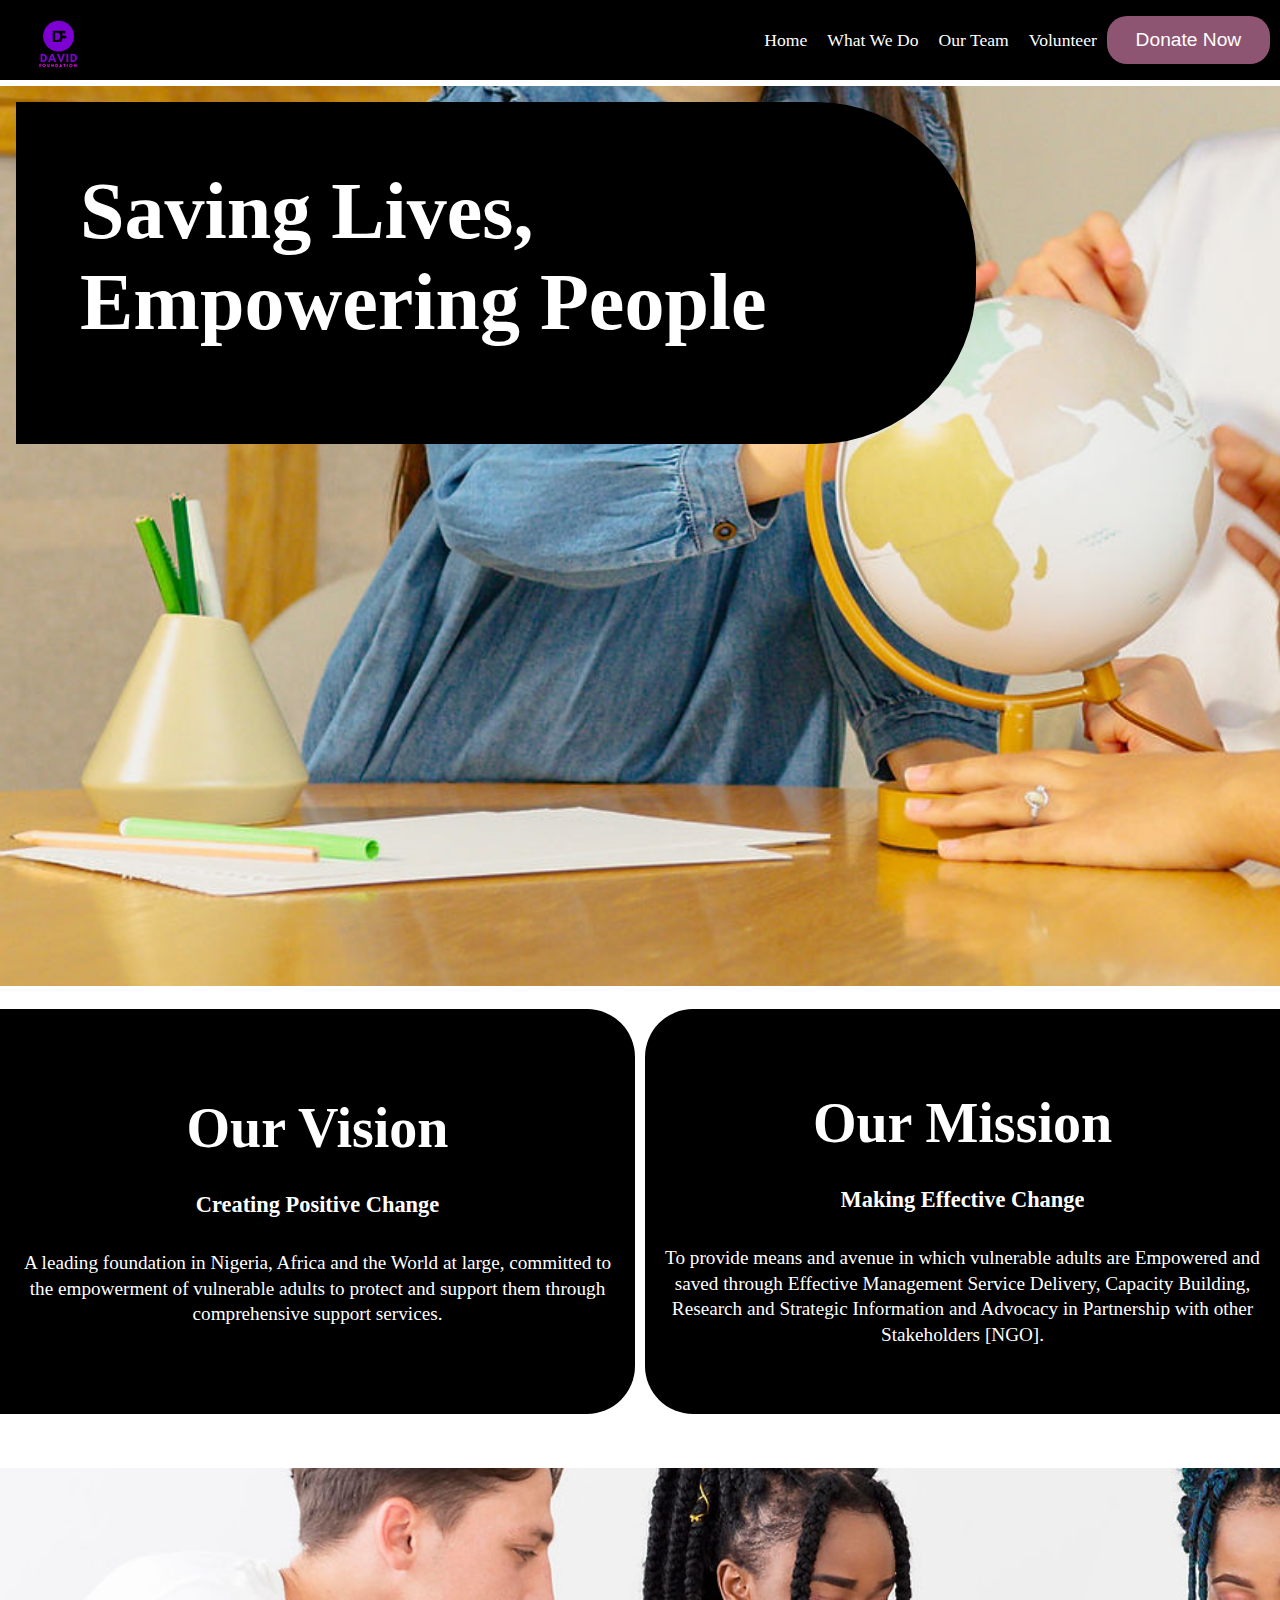
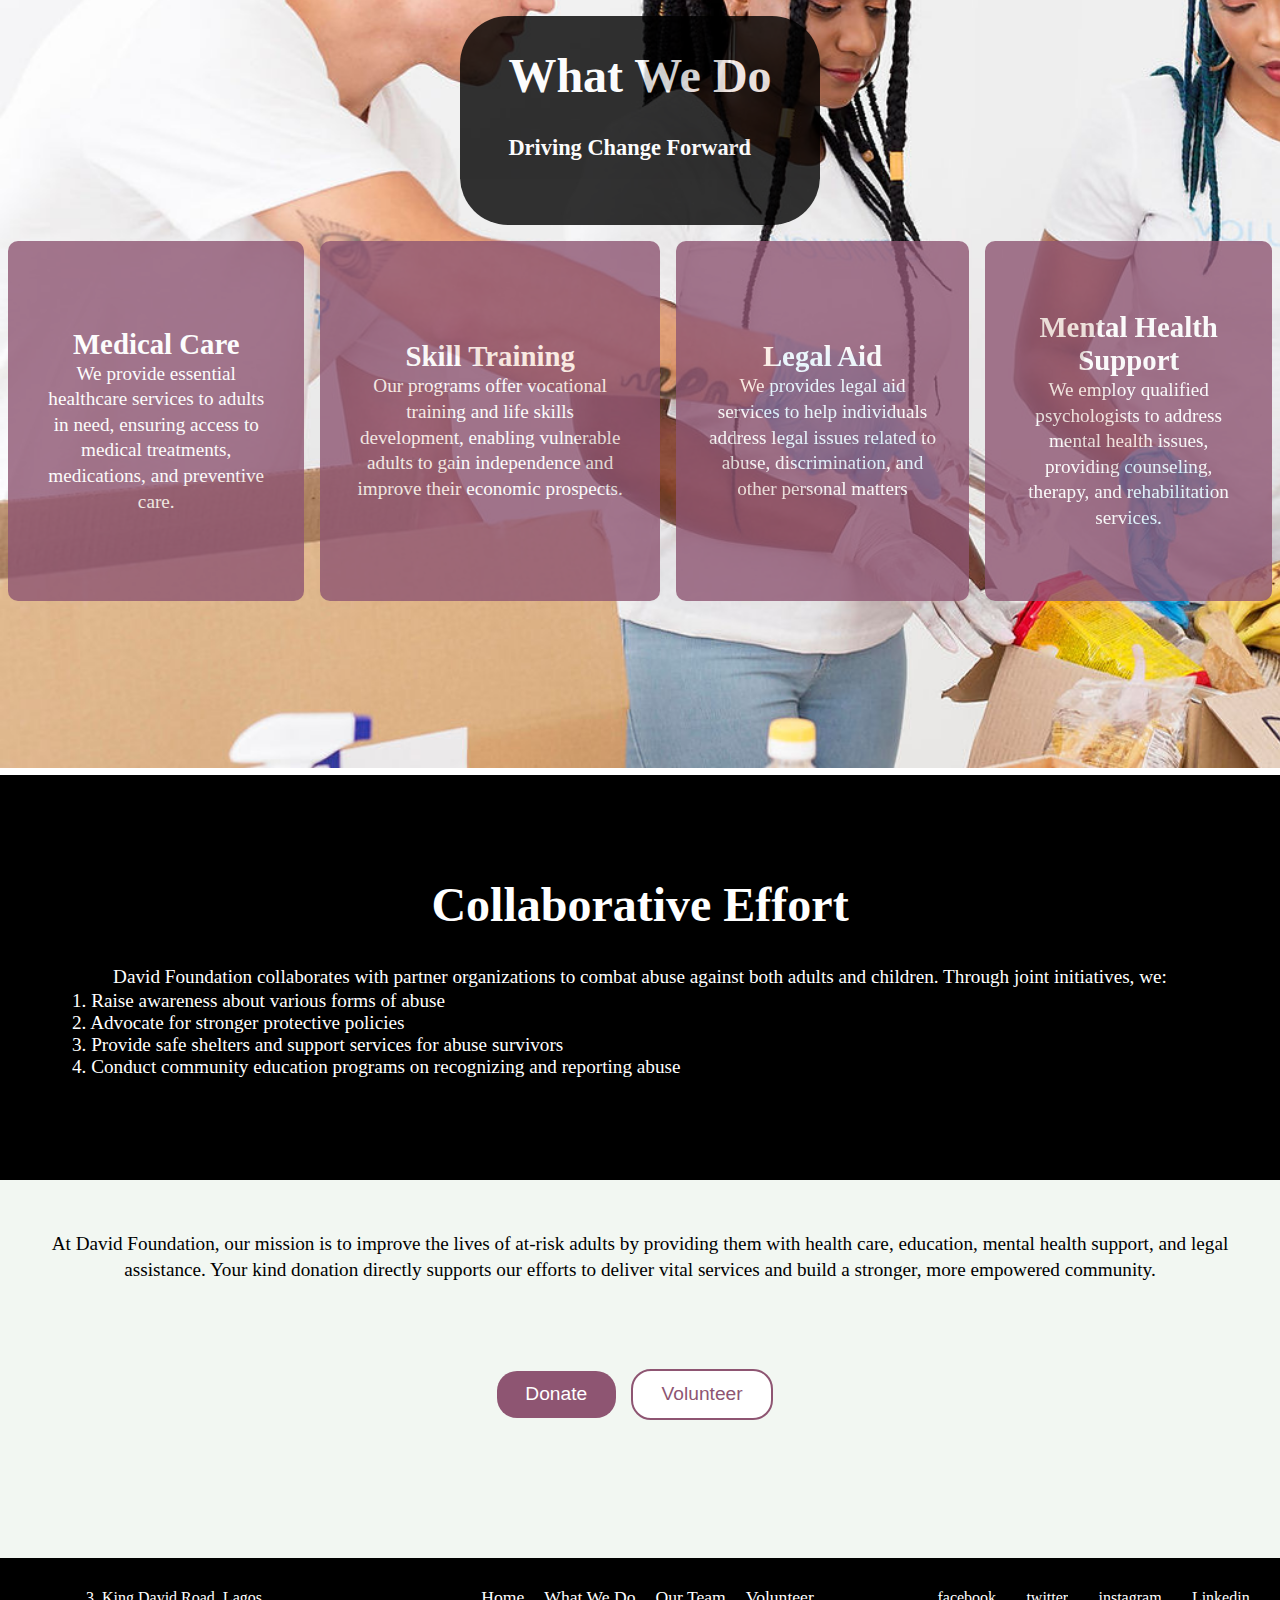
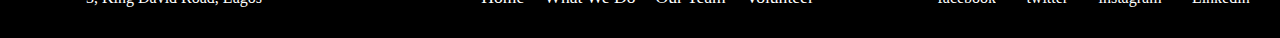
==== index.html @ ee4feb2f "edited files and added a js file" ====
<!DOCTYPE html>
<html lang="en">
<head>
    <meta charset="UTF-8">
    <meta name="viewport" content="width=device-width, initial-scale=1.0">
    <link rel="stylesheet" href="/test.css">
    <title>DF Foundation </title>
</head>
<body>
    <nav>
        <div class="logo">
            <img src="./img/Purple_Abstract_A_Letter_Free_Logo-remov.png" alt="David Foundation">
            <!-- <a href="./index.html"> David Foundation</a> -->
        </div>

        <ul>
            <li><a href="./index.html"> Home</a></li>
            <li><a href="./wwd.html"> What We Do</a></li>
            <li><a href="./our Team.html"> Our Team </a></li>
            <li><a href="./volunteer.html"> Volunteer </a></li>
            <button class="donate" id="donate"><a href="./volunteer.html"> Donate Now</a> </button>
        </ul>
    </nav>

    <div class="first-section">
        <div class="b">
            <h1> Saving Lives, <br> Empowering People</h1>
        </div>
    </div>

    <!-- second  -->
     <div class="second-section">
        <div class="vision">
            <h1> Our Vision </h1>
            <h4> Creating Positive Change  </h4>
            <p>A leading foundation in Nigeria, Africa and the World at large, committed to the empowerment of vulnerable adults to protect and support them through comprehensive support services.
            </p>
        </div>
        <div class="mission">
            <h1> Our Mission </h1>
            <h4> Making Effective Change  </h4>
                <p>To provide means and avenue in which vulnerable adults are Empowered and saved through Effective Management Service Delivery, Capacity Building, Research and Strategic Information and Advocacy in Partnership with other Stakeholders [NGO].
                </p>
        </div>
     </div>

     <!-- third -->
      <div class="third-section">
        <div class="be">
            <h1> What We Do </h1>
            <h4>Driving Change Forward </h4>
        </div>
        <div class="box">

            <div class="health">
                <h2>Medical Care </h2>
                <p>We provide essential healthcare services to adults in need, ensuring access to medical treatments, medications, and preventive care.</p>
            </div>
            <div class="skill">
                <h2>Skill Training </h2>
                <p>​Our programs offer vocational training and life skills development, enabling vulnerable adults to gain independence and improve their economic prospects.</p>
            </div>
            <div class="legal">
            <h2>Legal Aid </h2>
            <p>We provides legal aid services to help individuals address legal issues related to abuse, discrimination, and other personal matters</p>
            </div>
            <div class="mental">
            <h2>Mental Health Support </h2>
            <p>We employ qualified psychologists to address mental health issues, providing counseling, therapy, and rehabilitation services.</p>
            </div>
        </div>
    </div>

      <!-- fourth -->
       <div class="fourth-section">

           <h1> Collaborative Effort </h1>
           <p> David Foundation collaborates with partner organizations to combat abuse against both adults and children. Through joint initiatives, we:</p>
           <ul>
               <li> 1. Raise awareness about various forms of abuse</li>
               <li>2.  Advocate for stronger protective policies</li>
               <li>3.  Provide safe shelters and support services for abuse survivors</li>
               <li>4. Conduct community education programs on recognizing and reporting abuse</li>
            </ul>
        </div>

       <!-- fifth -->
        <div class="fifth-section">
            <p>At David Foundation, our mission is to improve the lives of at-risk adults by providing them with health care, education, mental health support, and legal assistance.
                Your kind donation directly supports our efforts to deliver vital services and build a stronger, more empowered community.
            </p>
            <button class="donate" id="donate"> Donate </button>
            <button class="volunteer" id="volunteer"> Volunteer</button>
        </div>

        <!-- footer -->
         <div class="footer">
            <div class="address">
                <p>3, King David Road, Lagos</p>
            </div>
            <div class="nav">
                <ul>
                    <li><a href="./index.html"> Home</a></li>
                    <li><a href="./wwd.html"> What We Do</a></li>
                    <li><a href="./our Team.html"> Our Team </a></li>
                    <li><a href="./volunteer.html"> Volunteer </a></li>
                </ul>
            </div>
            <div class="smi">
                <p><a href="#">facebook</a></p>
            <p><a href="#">twitter</a></p>
            <p><a href="#">instagram</a></p>
            <p><a href="#">Linkedin</a></p>
            </div>
         </div>
            
    <script src="./index.js"> </script>
</body>
</html>
---- test.css ----
*{
    box-sizing: border-box;
    margin: 0;
    overflow-x: hidden;
}
:root{
    background-color: #fff;
    color: #000;
    btn : #730071, #f2f7f2, #8e5572, 

}
.active{
    color: #730071;
}
a:active{
    color: #8e5572;
}
nav{
    height: 5rem;
    display: flex;
    align-items: center;
    justify-content: space-between;
    background-color: black;
}
.logo{
    display: flex;
    align-items: center;
    justify-content: center;
}
.logo a{
    color: white;
}
nav ul {
    display: flex;
    align-items: center;
    justify-content: space-between;
    flex-direction: row;
}
nav ul li {
    list-style-type: none;
}
nav ul li a{
    text-decoration: none;
    color: white;
    font-size: 1.1rem;
    margin-left: 10px;
    margin-right: 10px;
}
nav ul li a:hover, nav ul li a:active {
    color: #730071;
}
a{
    color: #fff;text-decoration: none;
}
button{
    padding: .8rem 1.5rem;
    font-size: 1.2rem;
    border-radius: 20px;
    margin-right: 10px;
    border: 2px;
    background-color: #8e5572;
    color: #fff;
}
button a:hover{   
    background-color: #fff;
    color: #730071;
}
button:hover, button:active{
    background-color: #fff;
    color: #730071;
}
.donate{
    background-color: #8e5572;
    color: #fff;
    padding-left: 1.8rem;
    padding-right: 1.8rem;
}
.donate:hover, .donate:active{
    background-color: #fff;
    color: #8e5572;
    border: 2px solid;
}
.volunteer{
    background-color: #fff;
    color: #8e5572;
    padding-left: 1.8rem;
    padding-right: 1.8rem;
    border: 2px solid;
}
.volunteer:hover, .volunteer:active{
    background-color: #8e5572;
    color: #fff;
}

.first-section{
    margin-top: .4rem;
    height: 100vh;
    color: white;
    font-size: 2.3rem;
    padding: 1rem;
    background: url(./img/11062b_6001d4fc358f416fa7d361ccd2e20414~mv2.jpg);
    background-repeat: no-repeat;
    background-size: cover;
}
.b{
    background-color: #000;
    width: 60rem;
    border-top-right-radius: 10rem;
    border-bottom-right-radius: 10rem;
}
.first-section h1{
    font-size: 5rem;
    padding: 4rem;
    transition: all 1.3s ease-in-out;
}

/* second */
.second-section{
    height: 50vh;
    width: 100vw;
    /* margin-top: .4rem; */
    background-color: white;
    display: flex;
    align-items: center;
    justify-content: center;
}
.vision{
    background-color: black;
    /* transition: all 1.3s ease-in-out; */
    color: white;
    width: 50%;
    height: 90%;
    border-top-right-radius: 3rem;
    border-bottom-right-radius: 3rem;
    padding: 1.2rem;
    display: flex;
    margin-right: 5px;
    align-items: center;
    justify-content: center;
    flex-direction: column;
    font-size: 1.2rem;
}
.vision h1{
    font-size: 3.5rem;
}
h1, h4{
    margin-bottom: 2rem;
    /* margin-top: 1.2rem; */
}
h4{
    font-size: 1.4rem;
}
p{
    line-height: 1.6rem;
    text-align: center;
}
.mission{
    display: flex;
    align-items: center;
    font-size: 1.2rem;
    border-bottom-left-radius: 3rem;
    justify-content: center;
    flex-direction: column;
    background-color: black;
    color: white;
    height: 90%;
    border-top-left-radius: 3rem;
    width: 50%;
    margin-left: 5px;
    padding: 1.2rem;
}
.mission h1{
    margin-top: 1rem;
    font-size: 3.5rem;
}

/* third */
.third-section{
    display: flex;
    font-size: 1.2rem;
    margin-top: 2rem;
    align-items: center;
    justify-content: center;
    flex-direction: column;
    background-image: url(./img/17503b_a7ee002ce7e142ef9a66ab35f137d89a~mv2.jpg);
    background-repeat: no-repeat;
    background-size: cover;
    height: 100vh;
}
.be{
    background-color: #000;
    color: #fff;
    padding: 2rem 3rem;
    opacity: .8;
    margin-bottom: 1rem;
    border-radius: 3rem;
}
.third-section h1{
    font-size: 3rem;
}
.third-section .box{
    display: flex;
    opacity: .8;
    align-items: center;
    justify-content: center;
    /* background-color: white; */
    margin-bottom: 20px;
}
.health, .skill, .legal, .mental{
    height: 40vh;
    background-color: #8e5572;
    margin-left: .5rem;
    margin-right: .5rem;
    padding: 2rem;
    display: flex;
    align-items: center;
    justify-content: center;
    flex-direction: column;
    text-align: center;
    color: white;
    border-radius: 10px;
}

/* fourth */
.fourth-section{
    background-color: black;
    color: white;
    margin-top: .4rem;
    font-size: 1.2rem;
    padding: 2rem;
    height: 45vh;
    display: flex;
    justify-content: center;
    flex-direction: column;
}
.fourth-section h1{
    align-items: center;
    text-align: center;
    font-size: 3rem;
}

.fourth-section ul li {
    align-items:flex-start;
    list-style:disc;
}

.fifth-section{
    /* display: flex;
    align-items: center;
    justify-content: center;
    flex-direction: column; */
    font-size: 1.2rem;
    padding: 1.2rem;
    background-color: #f2f7f2;
    height: 42vh;
    text-align: center;
}
.fifth-section p{
    padding: 2rem;
    text-align: center;
    margin-bottom: 3.4rem;
}

/* footer */
.footer{
    background-color: #000;
    color: #fff;
    display: flex;
    align-items: center;
    justify-content: space-evenly;
    height: 5rem;
}
.address{
    display: flex;
    align-items: center;
    justify-content: space-evenly;
    width: 28%;
}
.nav{
    display: flex;
    align-items: center;
    justify-content: space-evenly;
    width: 45%;
}
.smi{
    display: flex;
    align-items: center;
    justify-content: space-evenly;
    width: 30%;
}

.footer .nav{
    display: flex;
    align-items: center;
    flex-direction: column;
    justify-content: space-between;
}
.footer .nav ul {
    display: flex;
    align-items: center;
    flex-direction: column;
    justify-content: space-between;
    flex-direction: row;
}
.footer .nav ul li {
    list-style-type: none;
}
.footer .nav ul li a{
    text-decoration: none;
    color: #fff;
    font-size: 1.1rem;
    margin-left: 10px;
    margin-right: 10px;
}
.footer .nav ul li a:hover, .footer .nav ul li a:active {
    color: #730071;
}

/* volunteer */
form{
    display: flex;
    align-items: center;
    justify-content: center;
    flex-direction: column;
    padding: 1.4rem;
    height: 75vh;
}
form button{
    padding: .8rem 15rem;
}
.form, .form2{
    background-color: #f2f7f2;
    flex-direction: column;
    border: 2px solid #000;
    height: 60vh;
    padding: 3rem;
    overflow: hidden;
    margin: 2rem;
}
/* .check{
    display: flex;
    align-items:flex-start;
}
.check p{
    margin-left: -6rem;
} */

.form2{
    width: 50vw;
}
input[type="number"], input[type="text"], input[type="email"] {
    padding: .6rem .7rem;
    margin: 10px;
    border-radius: 10px;
    border: 2px solid;
    width: 80%;
}
/* .name, .email, .number{
    padding: 2rem;
} */
input[type="radio"]{
    margin-left: 20px;
}

.rad{
    margin-top: 20px;
    margin-bottom: 20px;
}

/* our team */
.dvt{
    display: flex;
    align-items: center;
    justify-content: center;
    height: 77vh;
    background-color: #f2f7f2;
    flex-direction: column;
}
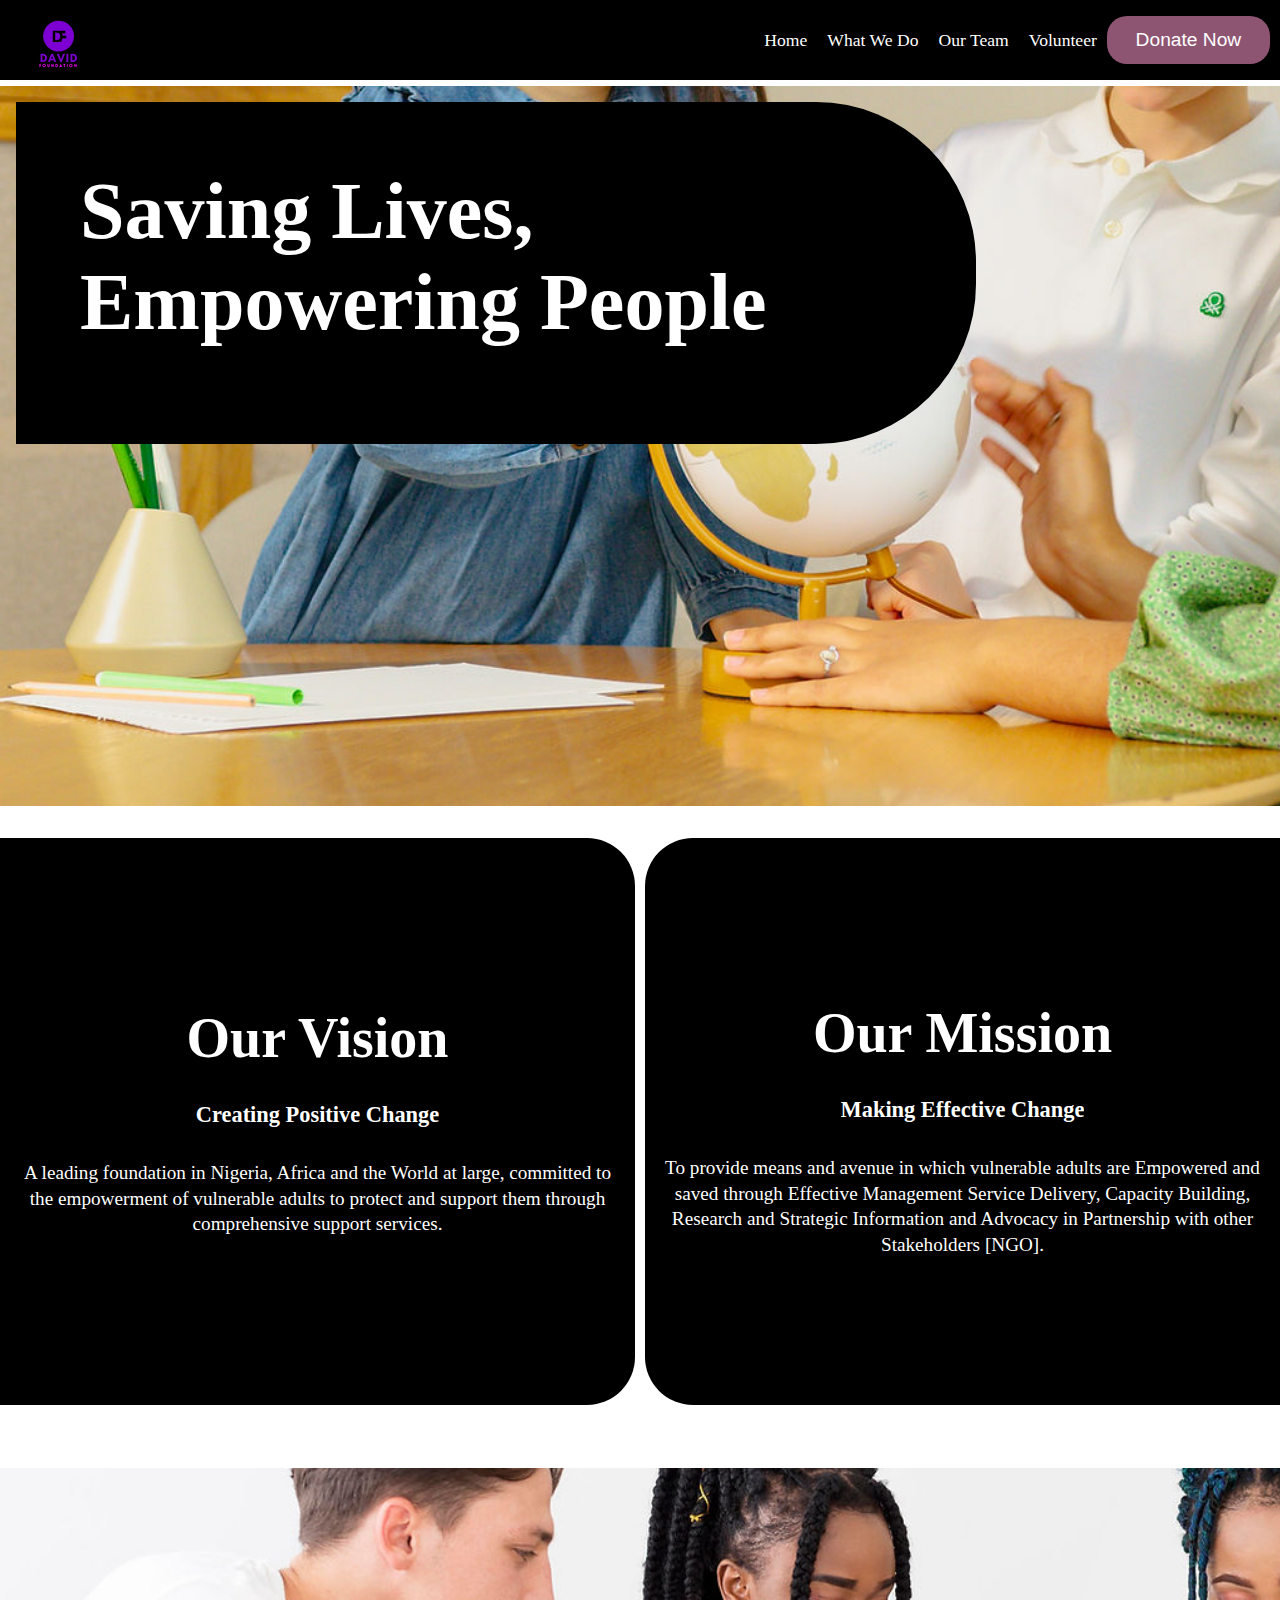
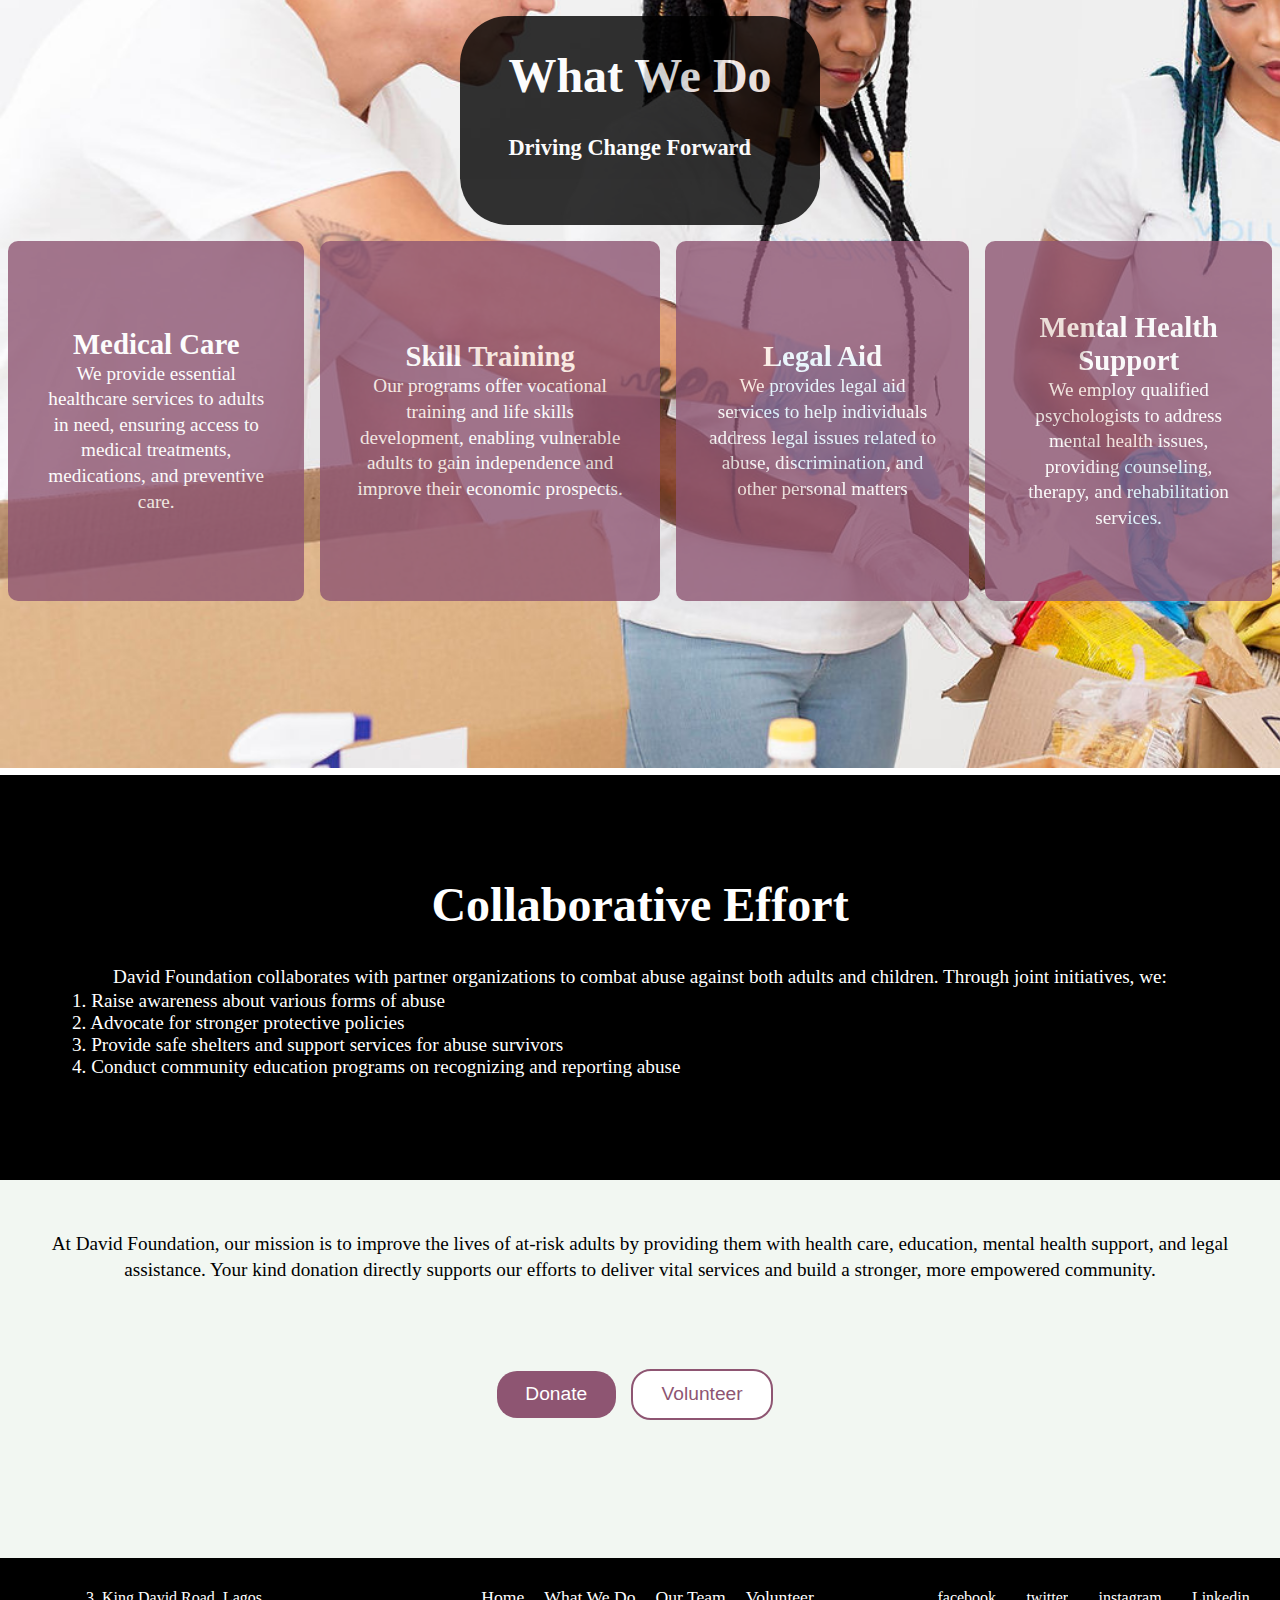
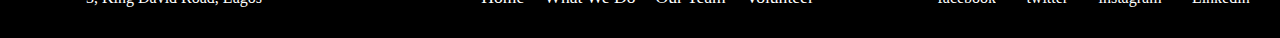
==== commit 81428e84: "Update index.html" ====
--- a/index.html
+++ b/index.html
@@ -3,6 +3,7 @@
 <head>
     <meta charset="UTF-8">
     <meta name="viewport" content="width=device-width, initial-scale=1.0">
+    <link rel="stylesheet" href="/test.css">
     <link rel="stylesheet" href="/test.css">
     <title>DF Foundation </title>
 </head>
@@ -116,4 +117,4 @@
             
     <script src="./index.js"> </script>
 </body>
-</html>+</html>
--- a/test.css
+++ b/test.css
@@ -2,12 +2,6 @@
     box-sizing: border-box;
     margin: 0;
     overflow-x: hidden;
-}
-:root{
-    background-color: #fff;
-    color: #000;
-    btn : #730071, #f2f7f2, #8e5572, 
-
 }
 .active{
     color: #730071;
@@ -94,7 +88,7 @@
 
 .first-section{
     margin-top: .4rem;
-    height: 100vh;
+    height: 80vh;
     color: white;
     font-size: 2.3rem;
     padding: 1rem;
@@ -116,9 +110,8 @@
 
 /* second */
 .second-section{
-    height: 50vh;
+    height: 70vh;
     width: 100vw;
-    /* margin-top: .4rem; */
     background-color: white;
     display: flex;
     align-items: center;
@@ -128,12 +121,12 @@
     background-color: black;
     /* transition: all 1.3s ease-in-out; */
     color: white;
-    width: 50%;
     height: 90%;
     border-top-right-radius: 3rem;
     border-bottom-right-radius: 3rem;
     padding: 1.2rem;
     display: flex;
+    width: 50%;
     margin-right: 5px;
     align-items: center;
     justify-content: center;
@@ -376,3 +369,113 @@
     background-color: #f2f7f2;
     flex-direction: column;
 }
+
+@media screen and (max-width: 560px) {
+    /* Styles for screens up to 600px wide */
+    .donate{
+        display: none;
+    }
+    nav{
+        display: flex;
+        align-items: center;
+        justify-content: center;
+    }
+nav ul li a{
+    font-size: .6rem;
+    margin-right: 6px;
+    margin-left: 7px;
+}
+    .first-section .b{
+        padding: auto;
+        max-width: 100%;
+    }
+    .first-section h1{
+        font-size: 2.3rem;
+        padding: 1rem;
+    }
+    .second-section{
+        display: flex;
+    align-items: center;
+    justify-content: center;
+        flex-direction: column;
+        height: 60vh;
+        margin: 3px;
+    }
+     .vision, .mission{
+         width: 100vw;
+         margin-top: 10px;
+         height: auto;
+        
+     }
+     .vision h1, .mission h1{
+        font-size: 1.5rem;
+    }
+     .vision h4, .mission h4{
+        font-size: 1rem;
+    }
+    p{
+        line-height: normal;
+    }
+     .third-section{
+         font-size: 1rem;
+         height: 110vh;
+     }
+     .be{
+        margin-top: 10px;
+        height: 30vh;
+        padding: .8rem 1.4rem;
+     }
+     .be h1{
+        margin-bottom: 5px;
+     }
+     .third-section h2{
+        margin-bottom: 10px;
+     }
+     .health, .skill, .legal, .mental{
+        height: 70vh;
+        overflow: hidden;
+        padding: 1.2rem;
+        margin-bottom: 12px;
+    }
+     .third-section h1{
+        font-size: 1.5rem;
+    }
+    .third-section .box{
+        flex-direction: column;
+        /* height: 100%; */
+    }
+     .fourth-section{
+        height: 60vh;
+        font-size: 1rem;
+        padding: 1.3rem;
+     } 
+     .fifth-section{
+        height: 30vh;
+     }
+     .fifth-section p{
+        padding: 1.2rem;
+        margin-bottom: .6rem;
+    }
+    .nav{
+        display: flex;
+        align-items: flex-start;
+        justify-content: flex-start;
+        width: 75%;
+    }
+    .footer{
+        padding: .3rem;
+    }
+.footer .nav ul li a{
+    font-size: .6rem;
+    margin-right: 6px;
+    margin-left: 7px;
+}
+.footer .address p{
+    font-size: .6rem;
+}
+.footer .smi p a{
+    font-size: .6rem;
+    width: 10%;
+}
+  }
+
--- a/test.css
+++ b/test.css
@@ -2,12 +2,6 @@
     box-sizing: border-box;
     margin: 0;
     overflow-x: hidden;
-}
-:root{
-    background-color: #fff;
-    color: #000;
-    btn : #730071, #f2f7f2, #8e5572, 
-
 }
 .active{
     color: #730071;
@@ -94,7 +88,7 @@
 
 .first-section{
     margin-top: .4rem;
-    height: 100vh;
+    height: 80vh;
     color: white;
     font-size: 2.3rem;
     padding: 1rem;
@@ -116,9 +110,8 @@
 
 /* second */
 .second-section{
-    height: 50vh;
+    height: 70vh;
     width: 100vw;
-    /* margin-top: .4rem; */
     background-color: white;
     display: flex;
     align-items: center;
@@ -128,12 +121,12 @@
     background-color: black;
     /* transition: all 1.3s ease-in-out; */
     color: white;
-    width: 50%;
     height: 90%;
     border-top-right-radius: 3rem;
     border-bottom-right-radius: 3rem;
     padding: 1.2rem;
     display: flex;
+    width: 50%;
     margin-right: 5px;
     align-items: center;
     justify-content: center;
@@ -376,3 +369,113 @@
     background-color: #f2f7f2;
     flex-direction: column;
 }
+
+@media screen and (max-width: 560px) {
+    /* Styles for screens up to 600px wide */
+    .donate{
+        display: none;
+    }
+    nav{
+        display: flex;
+        align-items: center;
+        justify-content: center;
+    }
+nav ul li a{
+    font-size: .6rem;
+    margin-right: 6px;
+    margin-left: 7px;
+}
+    .first-section .b{
+        padding: auto;
+        max-width: 100%;
+    }
+    .first-section h1{
+        font-size: 2.3rem;
+        padding: 1rem;
+    }
+    .second-section{
+        display: flex;
+    align-items: center;
+    justify-content: center;
+        flex-direction: column;
+        height: 60vh;
+        margin: 3px;
+    }
+     .vision, .mission{
+         width: 100vw;
+         margin-top: 10px;
+         height: auto;
+        
+     }
+     .vision h1, .mission h1{
+        font-size: 1.5rem;
+    }
+     .vision h4, .mission h4{
+        font-size: 1rem;
+    }
+    p{
+        line-height: normal;
+    }
+     .third-section{
+         font-size: 1rem;
+         height: 110vh;
+     }
+     .be{
+        margin-top: 10px;
+        height: 30vh;
+        padding: .8rem 1.4rem;
+     }
+     .be h1{
+        margin-bottom: 5px;
+     }
+     .third-section h2{
+        margin-bottom: 10px;
+     }
+     .health, .skill, .legal, .mental{
+        height: 70vh;
+        overflow: hidden;
+        padding: 1.2rem;
+        margin-bottom: 12px;
+    }
+     .third-section h1{
+        font-size: 1.5rem;
+    }
+    .third-section .box{
+        flex-direction: column;
+        /* height: 100%; */
+    }
+     .fourth-section{
+        height: 60vh;
+        font-size: 1rem;
+        padding: 1.3rem;
+     } 
+     .fifth-section{
+        height: 30vh;
+     }
+     .fifth-section p{
+        padding: 1.2rem;
+        margin-bottom: .6rem;
+    }
+    .nav{
+        display: flex;
+        align-items: flex-start;
+        justify-content: flex-start;
+        width: 75%;
+    }
+    .footer{
+        padding: .3rem;
+    }
+.footer .nav ul li a{
+    font-size: .6rem;
+    margin-right: 6px;
+    margin-left: 7px;
+}
+.footer .address p{
+    font-size: .6rem;
+}
+.footer .smi p a{
+    font-size: .6rem;
+    width: 10%;
+}
+  }
+
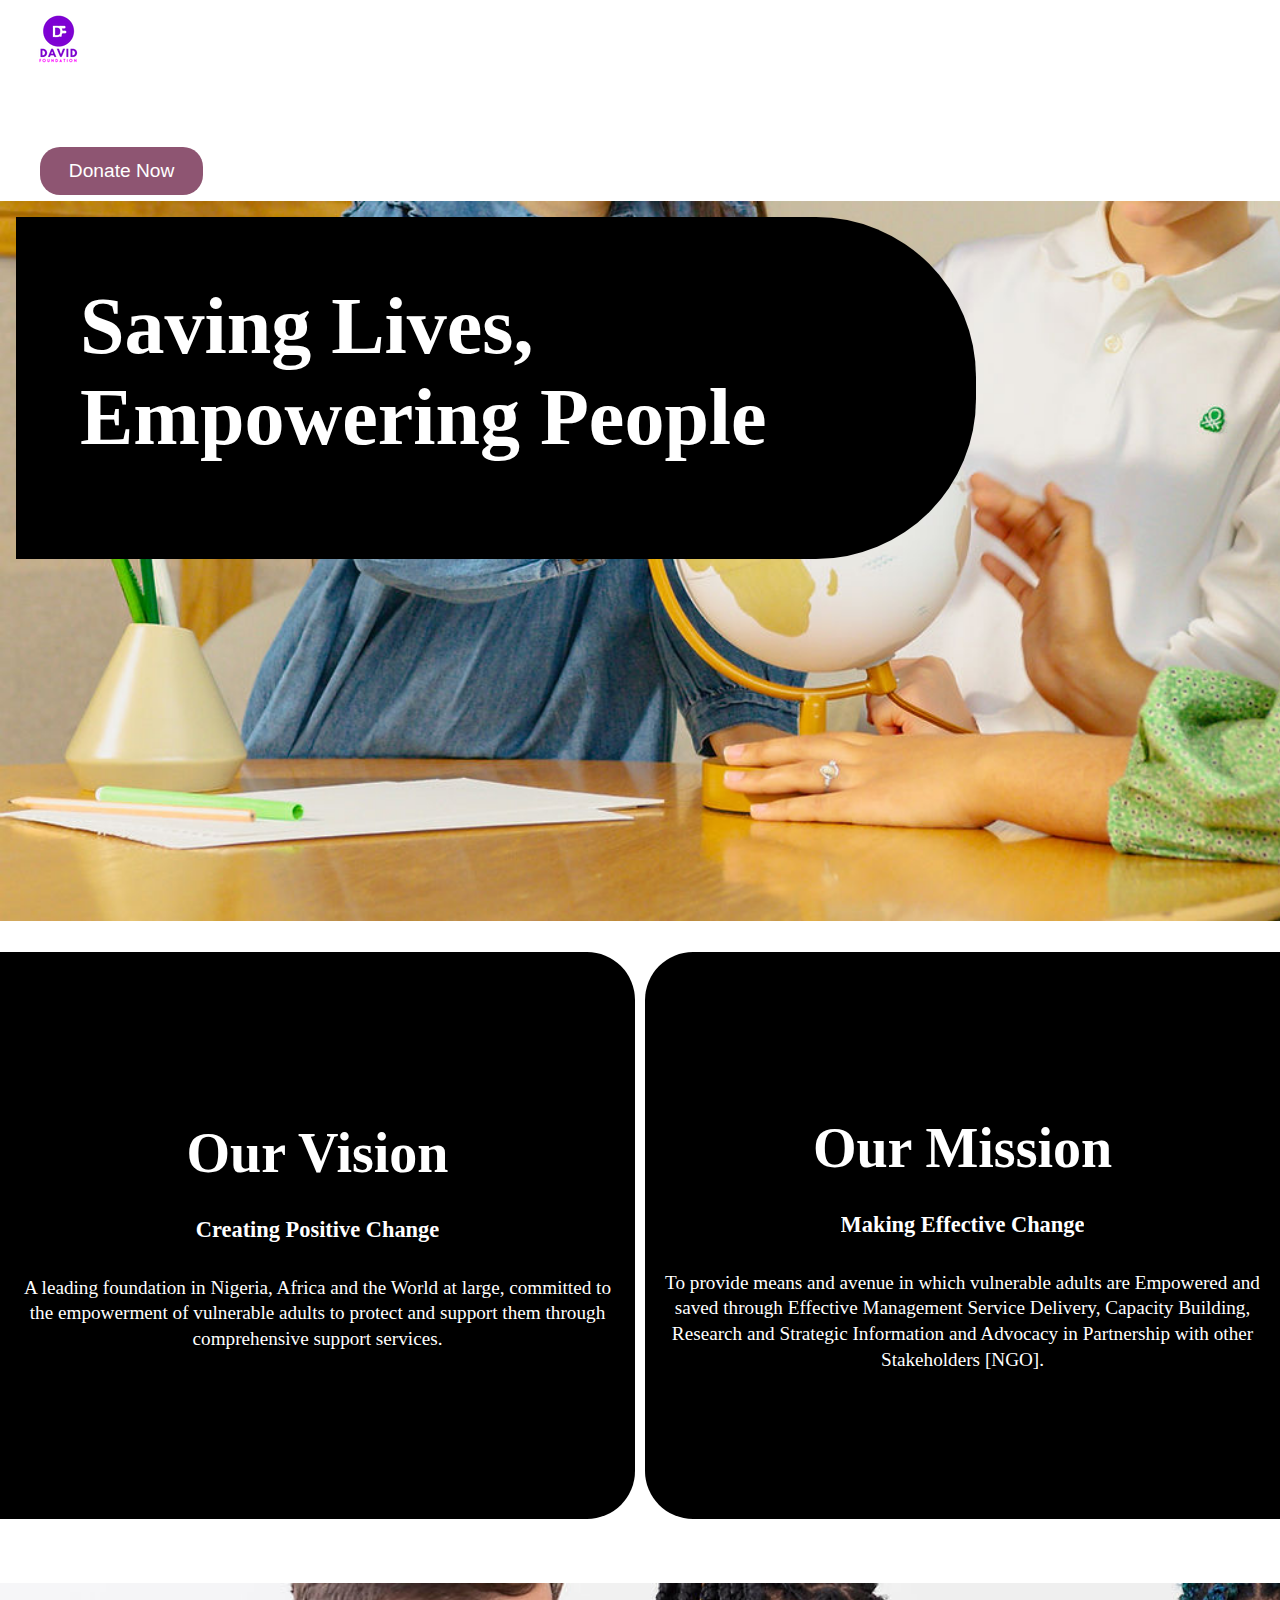
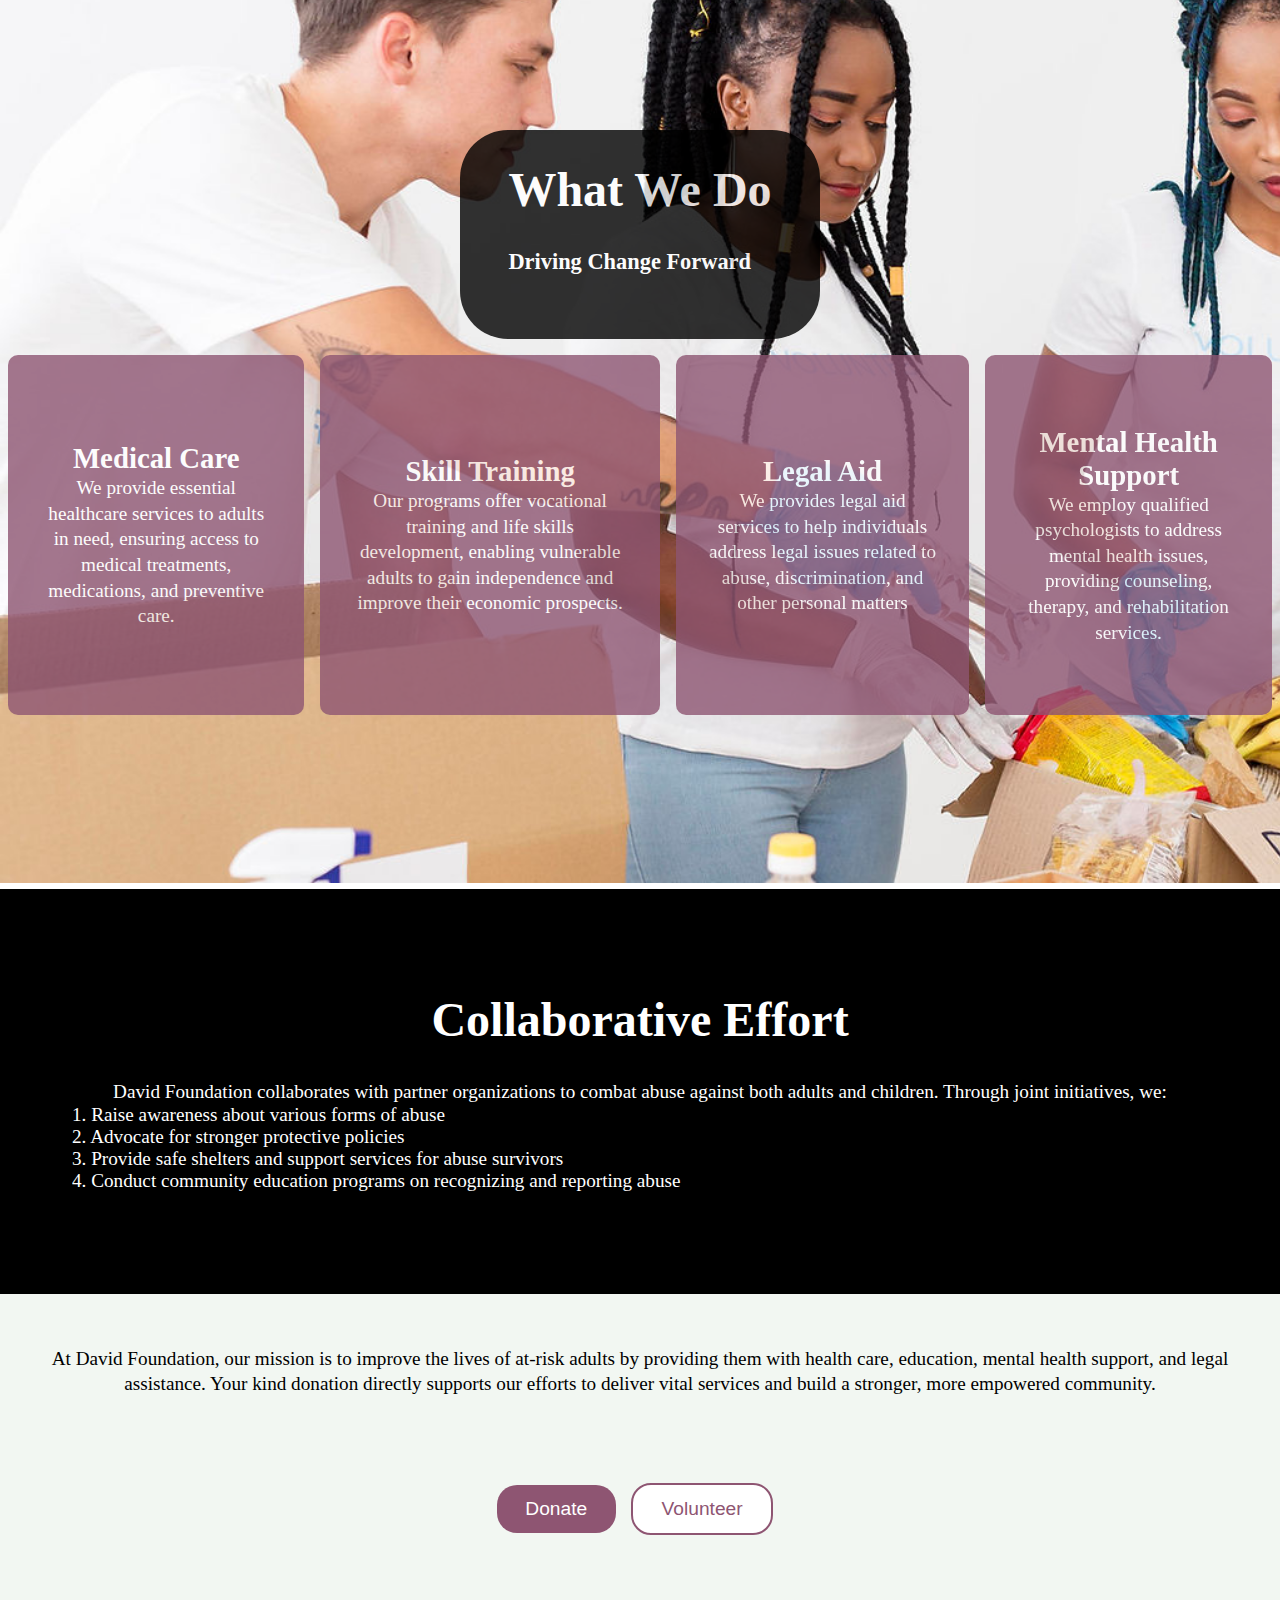
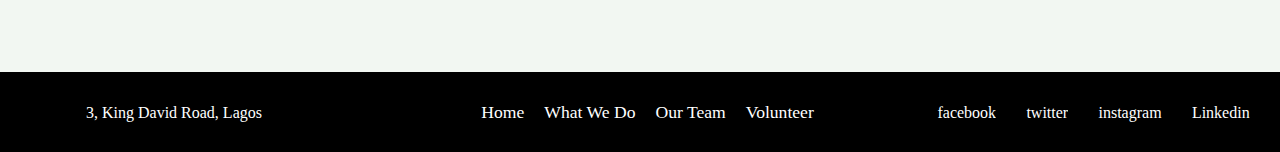
==== commit d3717eb5: "Update index.html" ====
--- a/index.html
+++ b/index.html
@@ -3,8 +3,8 @@
 <head>
     <meta charset="UTF-8">
     <meta name="viewport" content="width=device-width, initial-scale=1.0">
-    <link rel="stylesheet" href="/test.css">
-    <link rel="stylesheet" href="/test.css">
+    <link rel="stylesheet" href="/test.css">    
+    <link rel="icon" href="./img/Purple_Abstract_A_Letter_Free_Logo-remov.png" type="image/png>
     <title>DF Foundation </title>
 </head>
 <body>
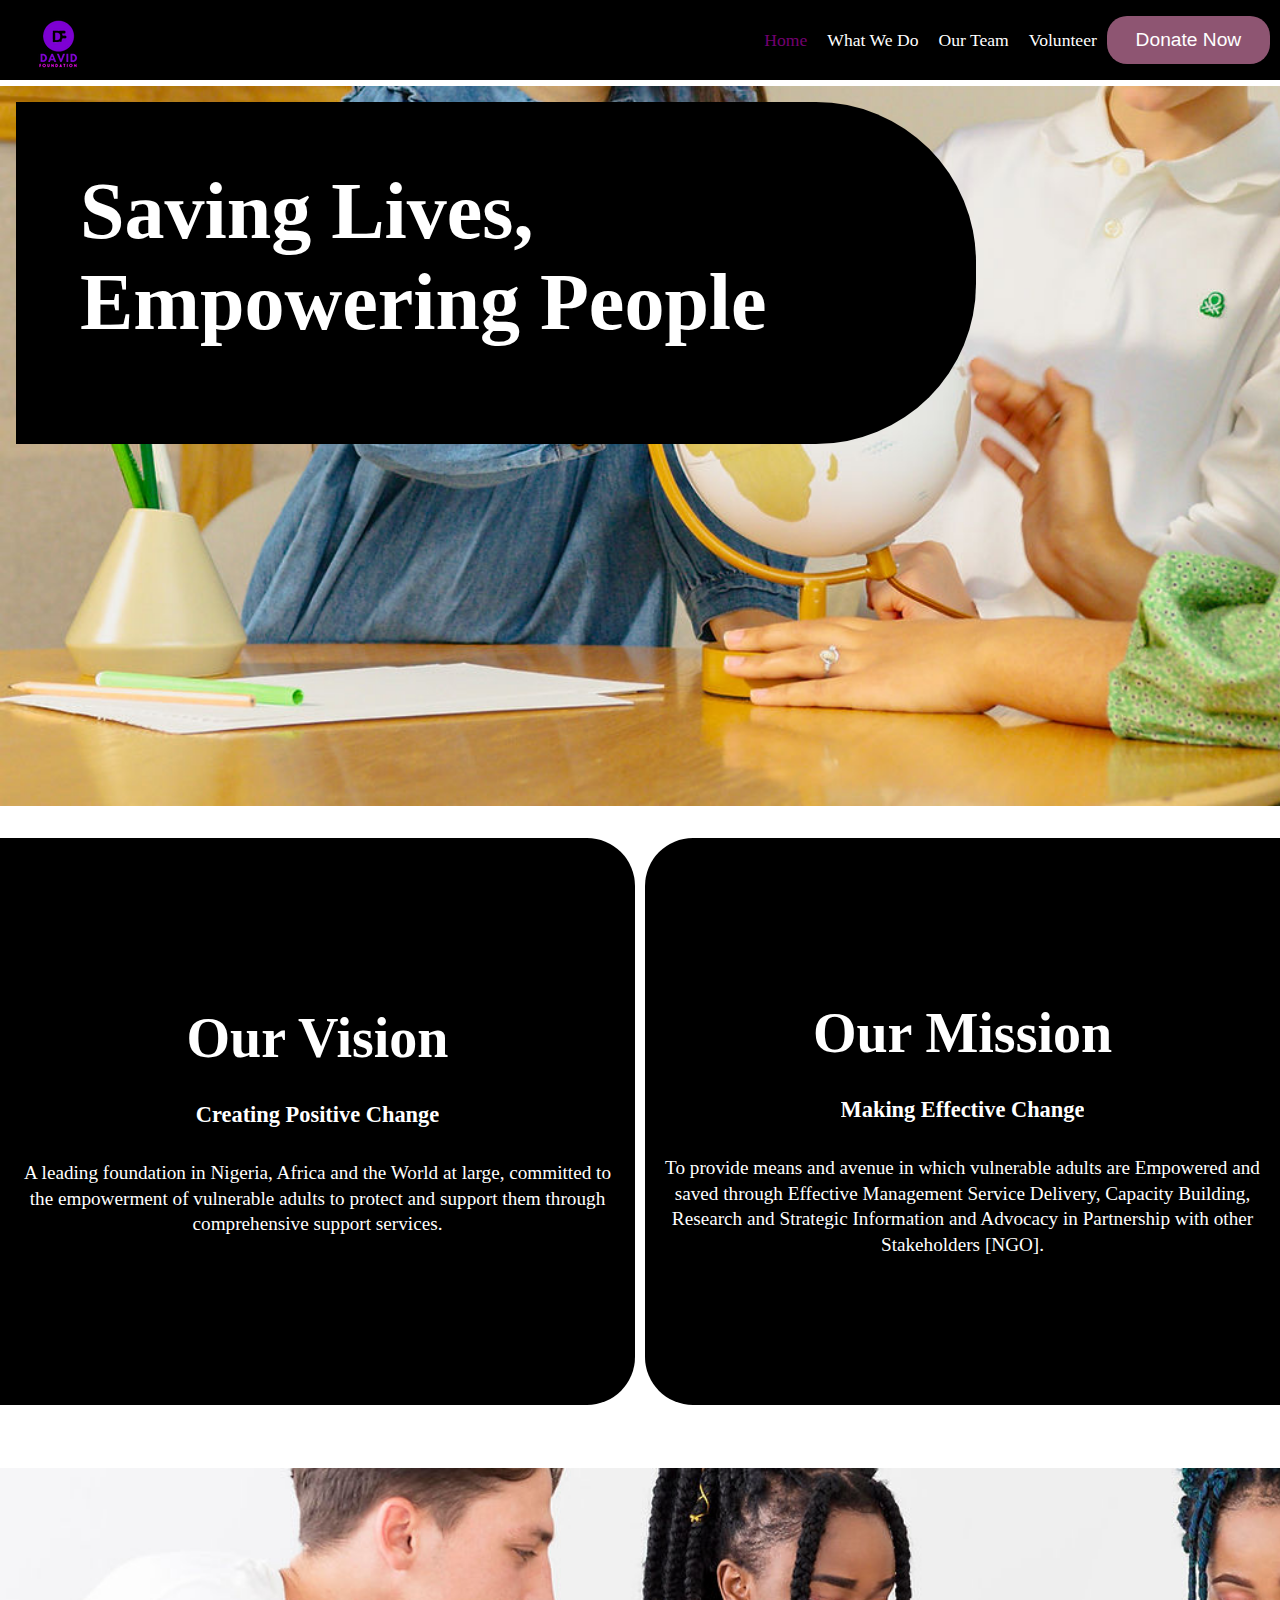
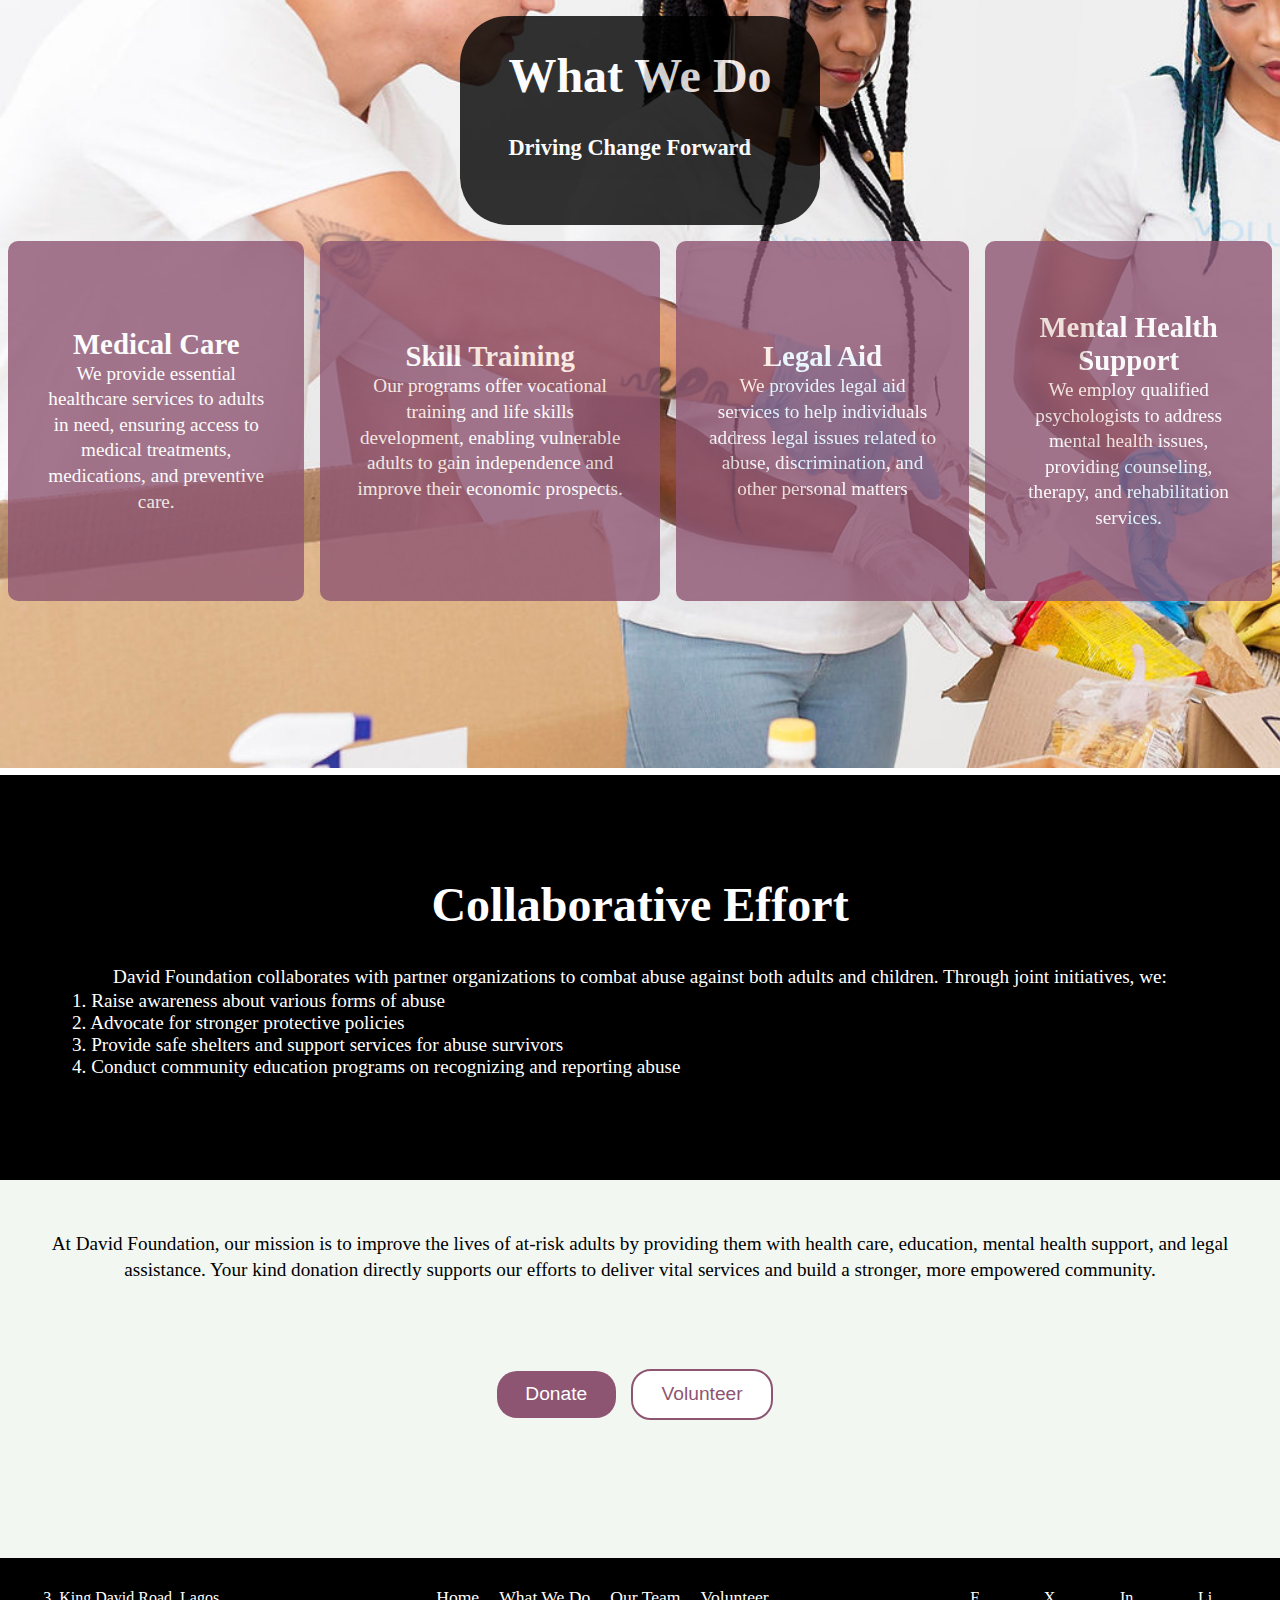
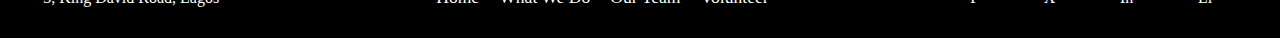
==== commit 04a69972: "Update index.html" ====
--- a/index.html
+++ b/index.html
@@ -3,8 +3,7 @@
 <head>
     <meta charset="UTF-8">
     <meta name="viewport" content="width=device-width, initial-scale=1.0">
-    <link rel="stylesheet" href="/test.css">    
-    <link rel="icon" href="./img/Purple_Abstract_A_Letter_Free_Logo-remov.png" type="image/png>
+    <link rel="stylesheet" href="/test.css">
     <title>DF Foundation </title>
 </head>
 <body>
@@ -15,7 +14,7 @@
         </div>
 
         <ul>
-            <li><a href="./index.html"> Home</a></li>
+            <li><a class="active" href="./index.html"> Home</a></li>
             <li><a href="./wwd.html"> What We Do</a></li>
             <li><a href="./our Team.html"> Our Team </a></li>
             <li><a href="./volunteer.html"> Volunteer </a></li>
@@ -61,14 +60,16 @@
                 <h2>Skill Training </h2>
                 <p>​Our programs offer vocational training and life skills development, enabling vulnerable adults to gain independence and improve their economic prospects.</p>
             </div>
-            <div class="legal">
-            <h2>Legal Aid </h2>
-            <p>We provides legal aid services to help individuals address legal issues related to abuse, discrimination, and other personal matters</p>
-            </div>
-            <div class="mental">
-            <h2>Mental Health Support </h2>
-            <p>We employ qualified psychologists to address mental health issues, providing counseling, therapy, and rehabilitation services.</p>
-            </div>
+            <!-- <div class="cut"> -->
+                <div class="legal">
+                    <h2>Legal Aid </h2>
+                    <p>We provides legal aid services to help individuals address legal issues related to abuse, discrimination, and other personal matters</p>
+                </div>
+                <div class="mental">
+                    <h2>Mental Health Support </h2>
+                    <p>We employ qualified psychologists to address mental health issues, providing counseling, therapy, and rehabilitation services.</p>
+                </div>
+            <!-- </div> -->
         </div>
     </div>
 
@@ -108,10 +109,10 @@
                 </ul>
             </div>
             <div class="smi">
-                <p><a href="#">facebook</a></p>
-            <p><a href="#">twitter</a></p>
-            <p><a href="#">instagram</a></p>
-            <p><a href="#">Linkedin</a></p>
+                <p><a href="#">F</a></p>
+            <p><a href="#">X</a></p>
+            <p><a href="#">In</a></p>
+            <p><a href="#">Li</a></p>
             </div>
          </div>
             
--- a/test.css
+++ b/test.css
@@ -267,19 +267,19 @@
     display: flex;
     align-items: center;
     justify-content: space-evenly;
-    width: 28%;
+    width: 20%;
 }
 .nav{
     display: flex;
     align-items: center;
     justify-content: space-evenly;
-    width: 45%;
+    width: 50%;
 }
 .smi{
     display: flex;
     align-items: center;
     justify-content: space-evenly;
-    width: 30%;
+    width: 29%;
 }
 
 .footer .nav{
@@ -316,33 +316,22 @@
     justify-content: center;
     flex-direction: column;
     padding: 1.4rem;
-    height: 75vh;
+    height: auto;
 }
 form button{
     padding: .8rem 15rem;
 }
-.form, .form2{
+.form{
     background-color: #f2f7f2;
     flex-direction: column;
     border: 2px solid #000;
-    height: 60vh;
+    height: 70vh;
     padding: 3rem;
     overflow: hidden;
     margin: 2rem;
 }
-/* .check{
-    display: flex;
-    align-items:flex-start;
-}
-.check p{
-    margin-left: -6rem;
-} */
-
-.form2{
-    width: 50vw;
-}
 input[type="number"], input[type="text"], input[type="email"] {
-    padding: .6rem .7rem;
+    padding: .5rem .7rem;
     margin: 10px;
     border-radius: 10px;
     border: 2px solid;
@@ -467,8 +456,8 @@
     }
 .footer .nav ul li a{
     font-size: .6rem;
-    margin-right: 6px;
-    margin-left: 7px;
+    margin-right: 5px;
+    margin-left: 5px;
 }
 .footer .address p{
     font-size: .6rem;
@@ -478,4 +467,3 @@
     width: 10%;
 }
   }
-
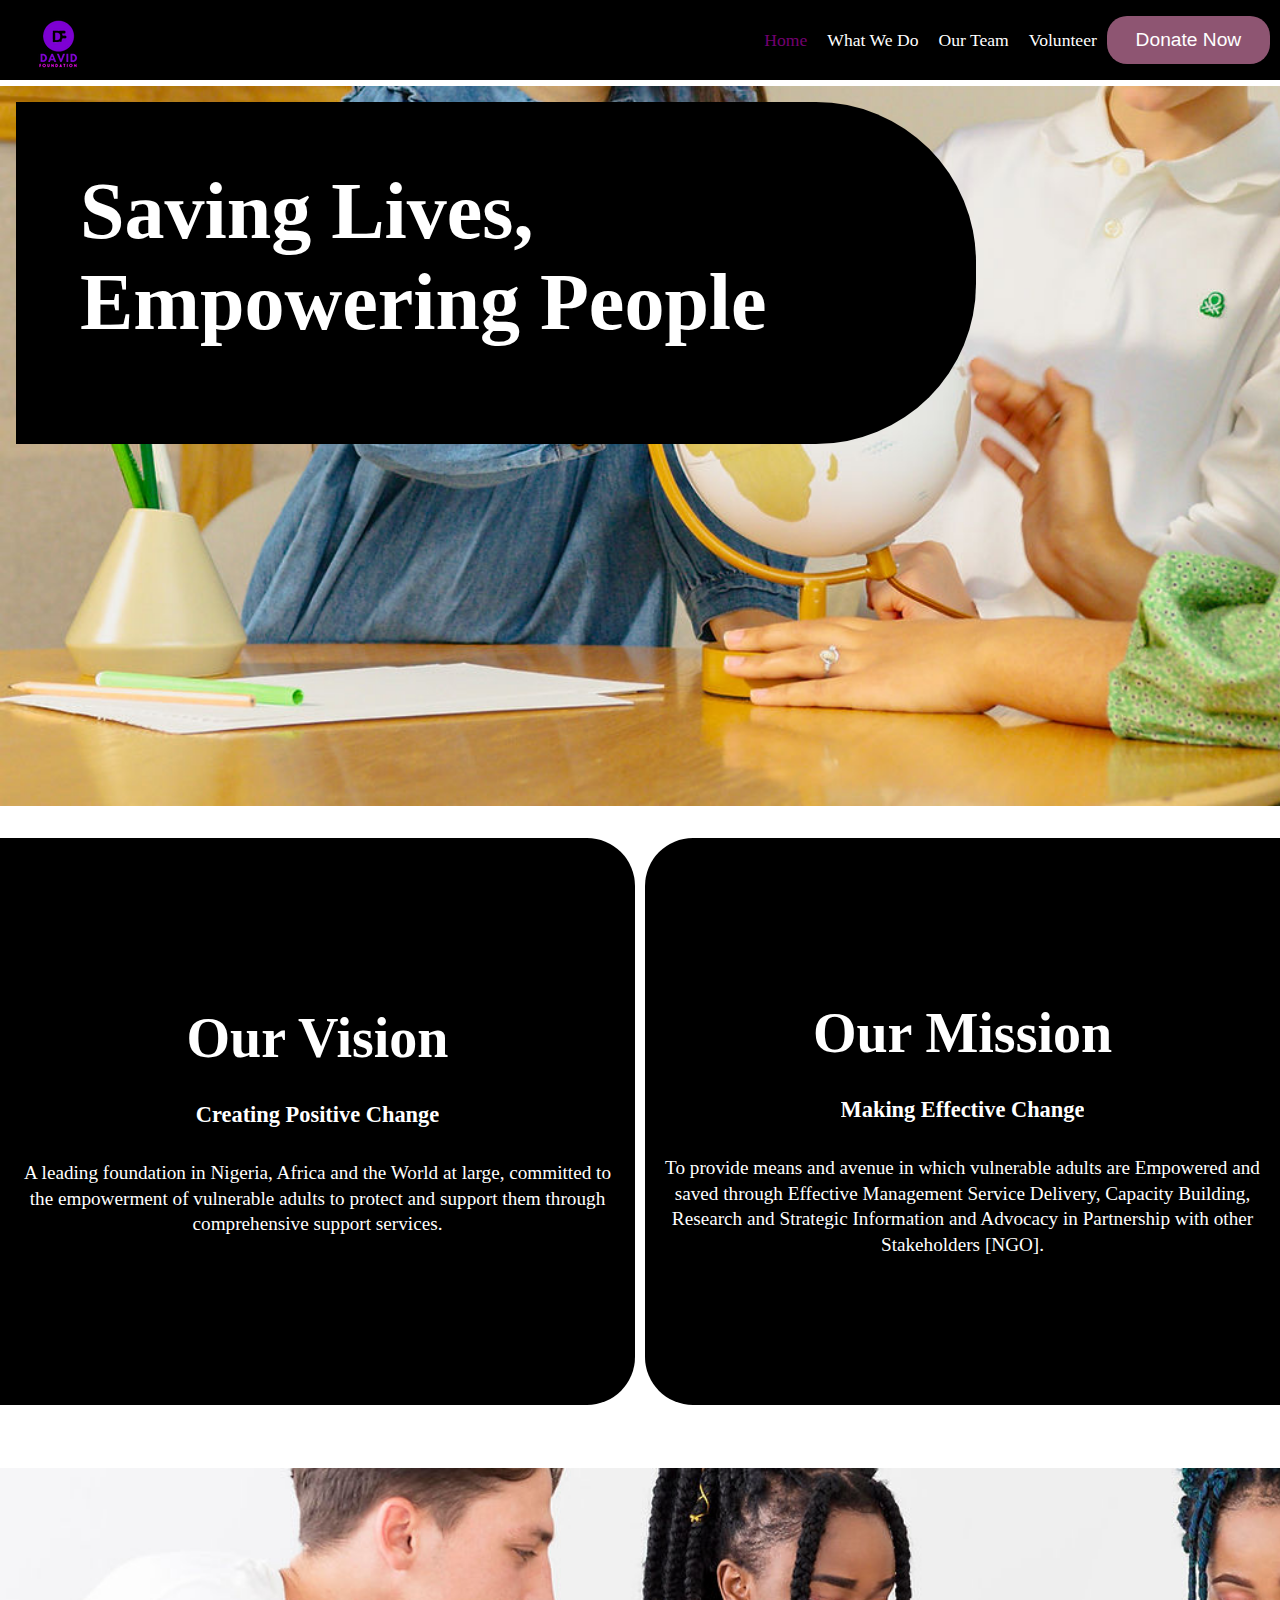
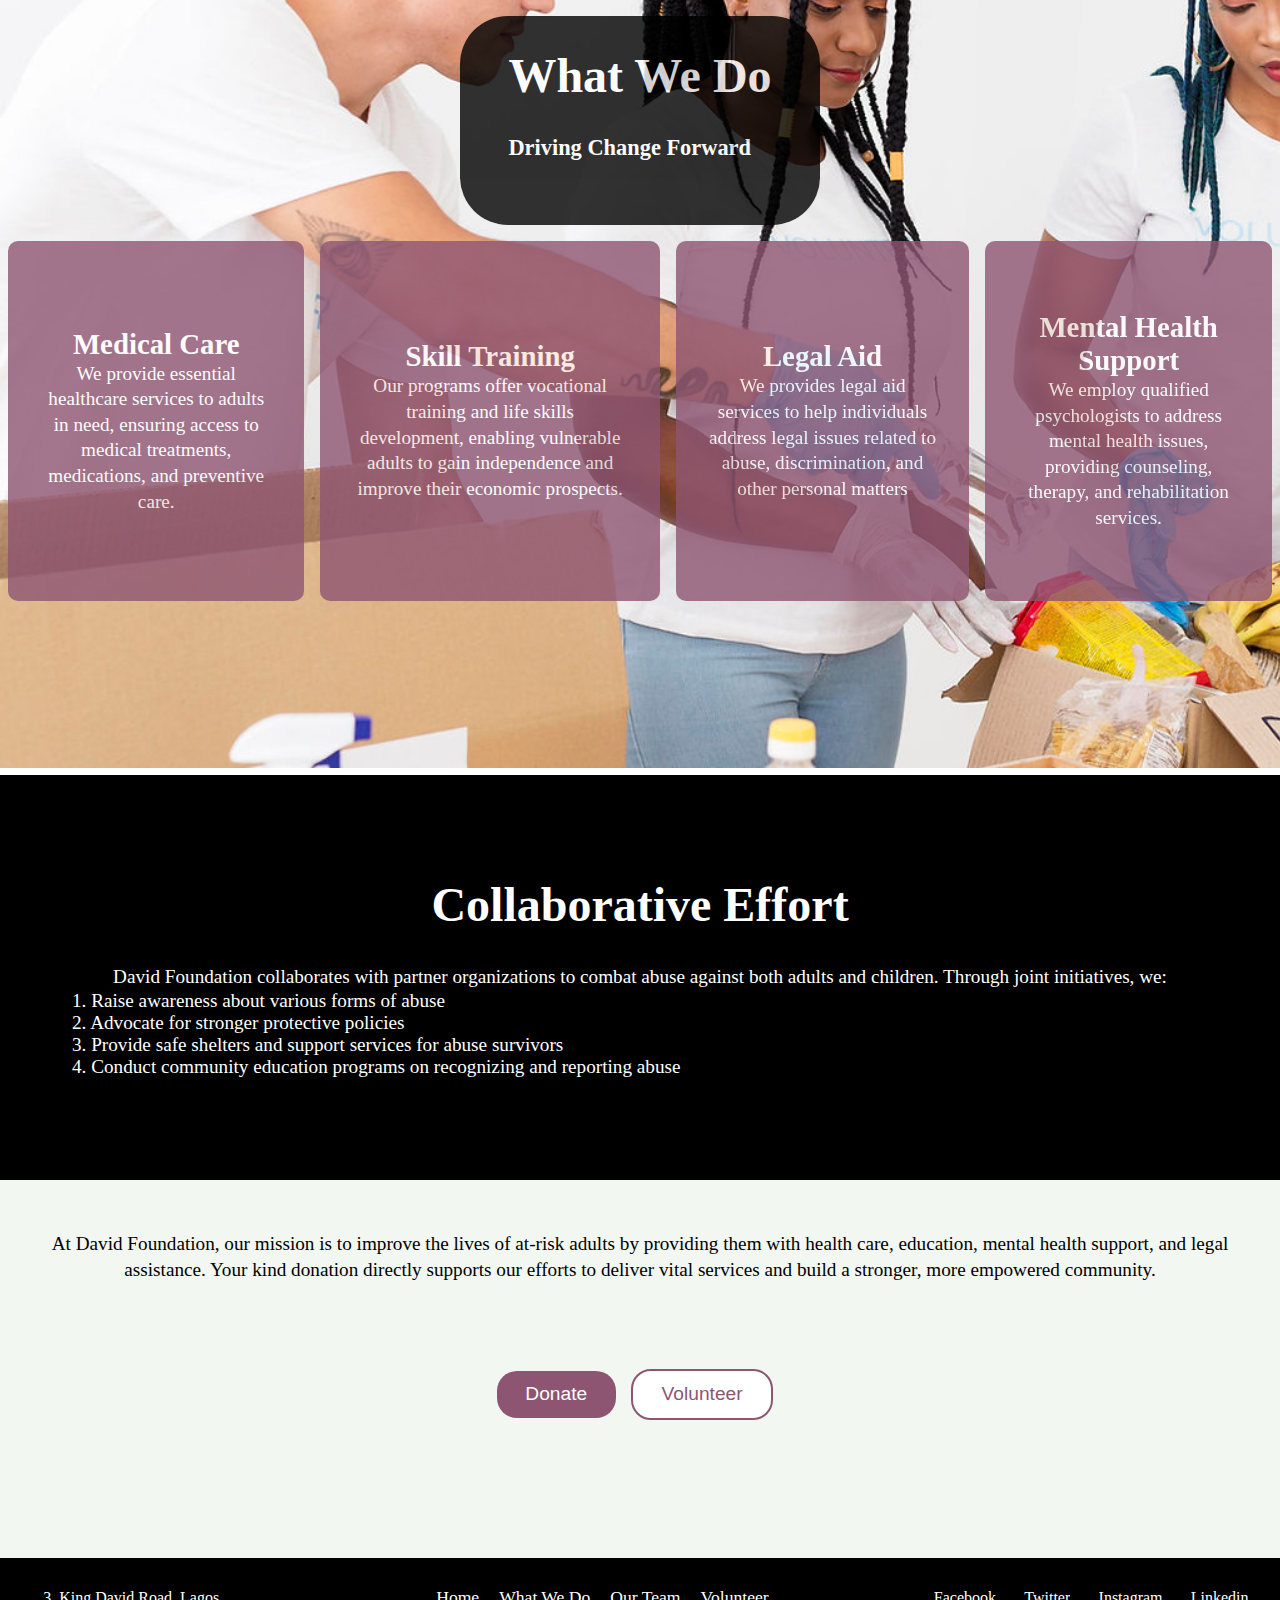
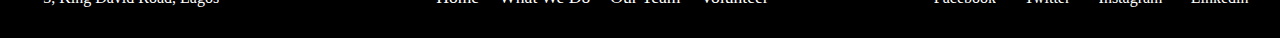
==== commit e5723092: "Update index.html" ====
--- a/index.html
+++ b/index.html
@@ -109,10 +109,10 @@
                 </ul>
             </div>
             <div class="smi">
-                <p><a href="#">F</a></p>
-            <p><a href="#">X</a></p>
-            <p><a href="#">In</a></p>
-            <p><a href="#">Li</a></p>
+                <p><a href="#">Facebook</a></p>
+            <p><a href="#">Twitter</a></p>
+            <p><a href="#">Instagram</a></p>
+            <p><a href="#">Linkedin</a></p>
             </div>
          </div>
             
